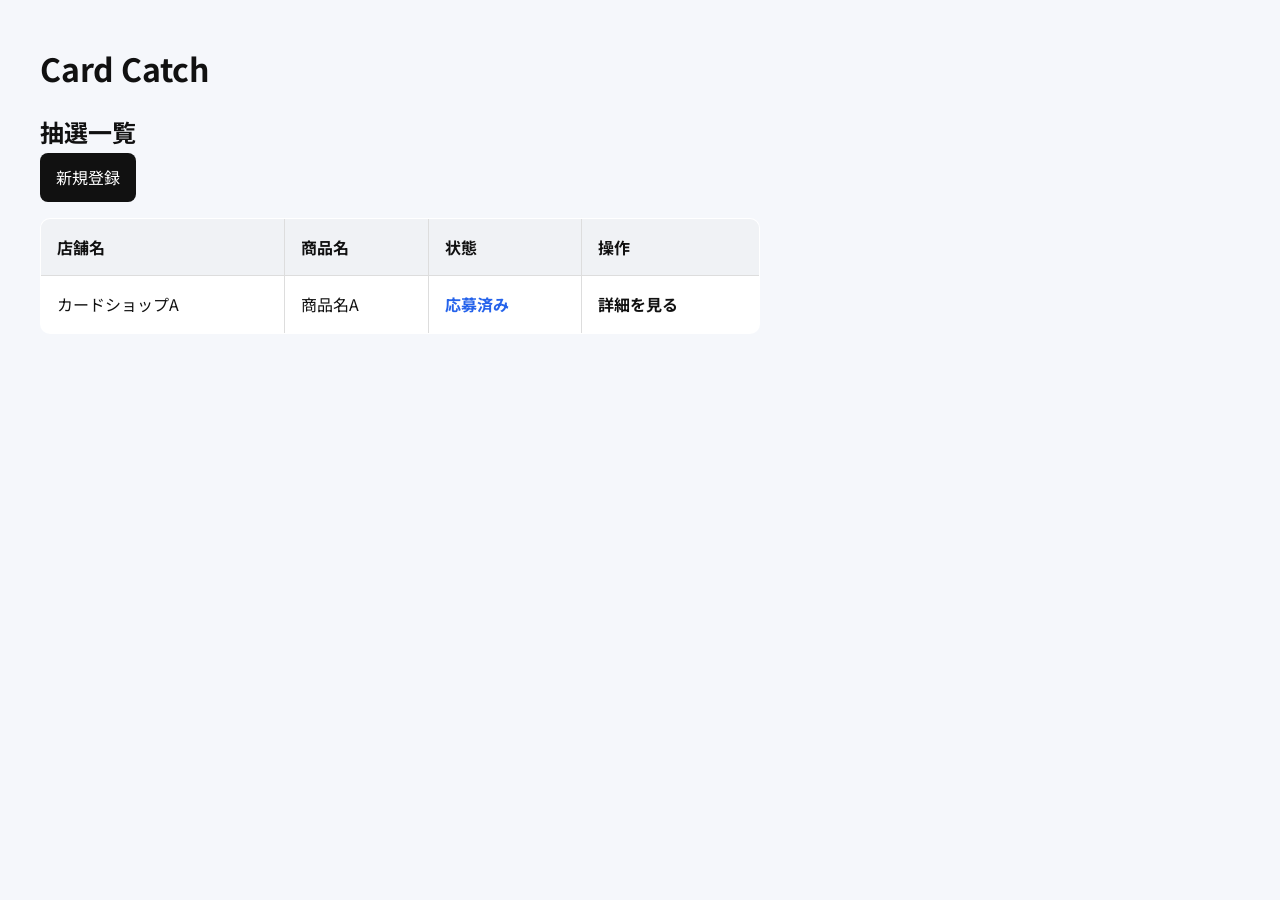
==== app/lotteries.html @ d0532e02 "フォルダ構成修正・抽選一覧画面更新" ====
<!DOCTYPE html>
<html lang="ja">

<head>
    <link rel="stylesheet" href="../css/style.css">
    <meta charset="UTF-8">
    <meta name="viewport" content="width=device-width, initial-scale=1.0">
    <title>抽選一覧 - Card Catch</title>
</head>

<body class="card-catch">


    <h1>Card Catch</h1>
    <h2>抽選一覧</h2>
    <a href="#">新規登録</a>

    <table border="1">
        <tr>
            <th>店舗名</th>
            <th>商品名</th>
            <th>状態</th>
            <th>操作</th>
        </tr>
        <tr>
            <td>カードショップA</td>
            <td>商品名A</td>
            <td>応募済み</td>
            <td><a href="#">詳細を見る</a></td>
        </tr>
    </table>
</body>

</html>
---- css/style.css ----
/* ============================================================
    プロジェクトアーカイブテンプレート 共通CSS
    Modern Simple Design - Black, White, Gray
   ============================================================ */

@import url('https://fonts.googleapis.com/css2?family=Noto+Sans+JP:wght@300;400;500;700;900&family=Inter:wght@400;500;600;700;800&display=swap');

/* --- CSS Variables --- */
:root {
  --black: #000000;
  --gray-900: #111111;
  --gray-800: #1a1a1a;
  --gray-700: #333333;
  --gray-600: #555555;
  --gray-500: #777777;
  --gray-400: #999999;
  --gray-300: #cccccc;
  --gray-200: #e5e5e5;
  --gray-100: #f5f5f5;
  --white: #ffffff;
  --text: var(--gray-900);
  --text-light: var(--gray-600);
  --text-muted: var(--gray-400);
  --bg: var(--white);
  --bg-gray: var(--gray-100);
  --border: var(--gray-200);
  --border-dark: var(--gray-300);
  --font-ja: 'Noto Sans JP', sans-serif;
  --font-en: 'Inter', sans-serif;
  --sidebar-width: 280px;
}

/* --- Reset & Base --- */
*,
*::before,
*::after {
  box-sizing: border-box;
  margin: 0;
  padding: 0;
}

html {
  font-size: 16px;
  scroll-behavior: smooth;
}

body {
  font-family: var(--font-ja);
  color: var(--text);
  background: var(--bg-gray);
  line-height: 1.8;
  -webkit-font-smoothing: antialiased;
}

img {
  max-width: 100%;
  height: auto;
}

a {
  color: var(--gray-700);
  text-decoration: none;
  transition: color 0.2s;
}

a:hover {
  color: var(--black);
}

/* --- Layout --- */
.page-wrapper {
  display: flex;
  min-height: 100vh;
}

/* --- Sidebar --- */
.sidebar {
  position: fixed;
  top: 0;
  left: 0;
  width: var(--sidebar-width);
  height: 100vh;
  background: var(--black);
  color: var(--white);
  overflow-y: auto;
  z-index: 100;
  display: flex;
  flex-direction: column;
}

.sidebar-header {
  padding: 32px 24px;
  border-bottom: 1px solid var(--gray-800);
}

.sidebar-header .logo {
  font-family: var(--font-en);
  font-size: 11px;
  font-weight: 600;
  letter-spacing: 3px;
  text-transform: uppercase;
  color: var(--gray-500);
  margin-bottom: 8px;
}

.sidebar-header .project-name {
  font-size: 14px;
  font-weight: 700;
  line-height: 1.5;
  color: var(--white);
}

.sidebar-nav {
  flex: 1;
  padding: 24px 0;
}

.sidebar-nav .nav-group {
  margin-bottom: 16px;
}

.sidebar-nav .nav-group-title {
  font-size: 10px;
  font-weight: 700;
  letter-spacing: 2px;
  text-transform: uppercase;
  color: var(--gray-500);
  padding: 8px 24px 8px;
}

.sidebar-nav a {
  display: flex;
  align-items: center;
  gap: 12px;
  padding: 10px 24px;
  color: var(--gray-400);
  font-size: 13px;
  font-weight: 500;
  transition: all 0.15s;
  border-left: 2px solid transparent;
}

.sidebar-nav a:hover {
  color: var(--white);
  background: var(--gray-900);
}

.sidebar-nav a.active {
  color: var(--white);
  background: var(--gray-900);
  border-left-color: var(--white);
}

.sidebar-nav .nav-number {
  display: inline-flex;
  align-items: center;
  justify-content: center;
  width: 24px;
  height: 24px;
  background: var(--gray-800);
  font-family: var(--font-en);
  font-size: 11px;
  font-weight: 700;
  flex-shrink: 0;
}

.sidebar-footer {
  padding: 20px 24px;
  border-top: 1px solid var(--gray-800);
  font-size: 11px;
  color: var(--gray-600);
}

/* --- Main Content --- */
.main-content {
  flex: 1;
  margin-left: var(--sidebar-width);
  min-width: 0;
}

/* --- Document Header --- */
.doc-header {
  background: var(--white);
  border-bottom: 1px solid var(--border);
  padding: 40px 56px;
}

.doc-header .doc-category {
  font-family: var(--font-en);
  font-size: 11px;
  font-weight: 700;
  letter-spacing: 3px;
  text-transform: uppercase;
  color: var(--gray-500);
  margin-bottom: 12px;
}

.doc-header .doc-title {
  font-size: 32px;
  font-weight: 900;
  line-height: 1.2;
  color: var(--black);
  margin-bottom: 16px;
  letter-spacing: -0.5px;
}

.doc-header .doc-meta {
  display: flex;
  gap: 32px;
  font-size: 13px;
  color: var(--text-light);
}

.doc-header .doc-meta span {
  display: flex;
  align-items: center;
  gap: 8px;
}

/* --- Document Body --- */
.doc-body {
  padding: 48px 56px 96px;
  max-width: 960px;
}

/* --- Section --- */
.section {
  margin-bottom: 56px;
}

.section-title {
  font-size: 20px;
  font-weight: 900;
  color: var(--black);
  margin-bottom: 24px;
  padding-bottom: 12px;
  border-bottom: 2px solid var(--black);
  display: flex;
  align-items: center;
  gap: 12px;
  letter-spacing: -0.3px;
}

.section-title .section-icon {
  display: inline-flex;
  align-items: center;
  justify-content: center;
  width: 36px;
  height: 36px;
  background: var(--black);
  color: var(--white);
  font-size: 16px;
  flex-shrink: 0;
}

.subsection {
  margin-bottom: 36px;
}

.subsection-title {
  font-size: 16px;
  font-weight: 700;
  color: var(--text);
  margin-bottom: 16px;
  padding-left: 16px;
  border-left: 3px solid var(--black);
}

/* --- Fill Block (Template Input Area) --- */
.fill-block {
  background: var(--white);
  border: 1px dashed var(--gray-300);
  padding: 24px;
  margin-bottom: 24px;
  transition: border-color 0.2s;
}

.fill-block:hover {
  border-color: var(--gray-500);
}

.fill-block.completed {
  border-style: solid;
  border-color: var(--gray-700);
  background: var(--gray-100);
}

.fill-label {
  font-size: 14px;
  font-weight: 700;
  color: var(--black);
  margin-bottom: 4px;
  display: flex;
  align-items: center;
  gap: 8px;
}

.fill-label .required {
  font-size: 10px;
  font-weight: 700;
  color: var(--white);
  background: var(--black);
  padding: 2px 8px;
}

.fill-label .optional {
  font-size: 10px;
  font-weight: 700;
  color: var(--white);
  background: var(--gray-500);
  padding: 2px 8px;
}

.fill-hint {
  font-size: 13px;
  color: var(--text-light);
  margin-bottom: 12px;
  line-height: 1.6;
}

.fill-content {
  background: var(--gray-100);
  border: 1px solid var(--border);
  padding: 16px 20px;
  min-height: 48px;
  font-size: 14px;
  line-height: 1.7;
  color: var(--text-muted);
}

.fill-content p {
  margin-bottom: 8px;
}

.fill-content p:last-child {
  margin-bottom: 0;
}

.ascii-diagram {
  overflow-x: auto;
}

.ascii-diagram pre {
  font-family: 'Courier New', Courier, monospace;
  white-space: pre;
  font-size: 13px;
  line-height: 1.4;
  margin: 0;
  overflow-x: auto;
}

.code-block {
  overflow-x: auto;
}

.code-block pre {
  font-family: 'Courier New', Courier, monospace;
  white-space: pre;
  font-size: 13px;
  line-height: 1.6;
  margin: 0;
  overflow-x: auto;
}

.code-block .comment {
  color: #6a9955;
}

.code-block .keyword {
  color: #569cd6;
  font-weight: bold;
}

/* --- Prompt Box (Gemini Style) --- */
.prompt-box {
  background: linear-gradient(135deg, #4285F4 0%, #9B72CB 50%, #D96570 100%);
  border: none;
  padding: 24px;
  margin-top: 16px;
  font-size: 13px;
  color: white;
}

.prompt-box .prompt-title {
  font-weight: 700;
  color: white;
  margin-bottom: 12px;
  display: flex;
  align-items: center;
  gap: 8px;
  font-size: 12px;
  letter-spacing: 1px;
  text-transform: uppercase;
}

.prompt-box .prompt-text {
  background: rgba(0, 0, 0, 0.35);
  border: none;
  padding: 18px 20px;
  font-size: 13px;
  color: white;
  line-height: 1.8;
  white-space: pre-wrap;
  margin-top: 8px;
  cursor: pointer;
  transition: background 0.2s;
}

.prompt-box .prompt-text:hover {
  background: rgba(0, 0, 0, 0.45);
}

.prompt-box .prompt-note {
  font-size: 12px;
  color: rgba(255, 255, 255, 0.8);
  margin-top: 12px;
}

/* --- Table --- */
.doc-table {
  width: 100%;
  border-collapse: collapse;
  font-size: 14px;
  margin-bottom: 24px;
  background: var(--white);
  border: 1px solid var(--border);
}

.doc-table thead th {
  background: var(--black);
  color: var(--white);
  font-weight: 700;
  padding: 14px 20px;
  text-align: left;
  font-size: 13px;
}

.doc-table tbody td {
  padding: 14px 20px;
  border-bottom: 1px solid var(--border);
  vertical-align: top;
}

.doc-table tbody tr:last-child td {
  border-bottom: none;
}

.doc-table tbody tr:hover {
  background: var(--gray-100);
}

/* template row */
.doc-table .template-row td {
  color: var(--text-muted);
  font-style: italic;
}

/* --- Status Badge --- */
.badge {
  display: inline-flex;
  align-items: center;
  padding: 4px 12px;
  font-size: 11px;
  font-weight: 700;
}

.badge-must {
  background: var(--black);
  color: var(--white);
}

.badge-should {
  background: var(--gray-600);
  color: var(--white);
}

.badge-could {
  background: var(--gray-300);
  color: var(--gray-700);
}

/* --- Card Grid --- */
.card-grid {
  display: grid;
  grid-template-columns: repeat(auto-fill, minmax(280px, 1fr));
  gap: 24px;
  margin-bottom: 24px;
}

.card {
  background: var(--white);
  border: 1px solid var(--border);
  padding: 28px;
  transition: border-color 0.2s, transform 0.2s;
}

.card:hover {
  border-color: var(--gray-500);
  transform: translateY(-2px);
}

.card-title {
  font-size: 16px;
  font-weight: 700;
  color: var(--black);
  margin-bottom: 10px;
}

.card-text {
  font-size: 13px;
  color: var(--text-light);
  line-height: 1.7;
}

/* --- Info Box --- */
.info-box {
  padding: 20px 24px;
  margin-bottom: 24px;
  font-size: 14px;
  border-left: 3px solid var(--black);
  background: var(--gray-100);
}

.info-box.info {
  border-left-color: var(--gray-700);
}

.info-box.success {
  border-left-color: var(--gray-500);
  background: var(--gray-100);
}

.info-box.warning {
  border-left-color: var(--gray-400);
  background: var(--gray-100);
}

.info-box.danger {
  border-left-color: var(--black);
  background: var(--gray-100);
}

.info-box strong {
  display: block;
  margin-bottom: 6px;
}

/* --- External Link Box (fill-block style) --- */
.external-link-box {
  background: var(--white);
  border: 1px dashed var(--gray-300);
  padding: 24px;
  margin-bottom: 24px;
  transition: border-color 0.2s;
}

.external-link-box:hover {
  border-color: var(--gray-500);
}

.external-link-box .external-link-box-title {
  font-size: 14px;
  font-weight: 700;
  color: var(--black);
  margin-bottom: 4px;
  display: flex;
  align-items: center;
  gap: 8px;
}

.external-link-box .external-link-box-title .material-symbols-outlined {
  font-size: 18px;
  color: var(--gray-500);
}

.external-link-box .external-link-box-desc {
  font-size: 13px;
  color: var(--text-light);
  margin-bottom: 12px;
  line-height: 1.6;
}

.external-link-box .external-link-input {
  display: inline-flex;
  align-items: stretch;
}

.external-link-box .external-link-input input {
  font-size: 13px;
  color: var(--text-muted);
  font-family: var(--font-en);
  background: var(--gray-100);
  border: 1px solid var(--border);
  padding: 0 14px;
  height: 40px;
  min-width: 280px;
  outline: none;
}

.external-link-box .external-link-input input:focus {
  border-color: var(--gray-400);
}

.external-link-box .link-btn {
  display: inline-flex;
  align-items: center;
  gap: 6px;
  background: var(--black);
  color: var(--white);
  padding: 0 16px;
  height: 40px;
  font-size: 13px;
  font-weight: 600;
  text-decoration: none;
  transition: background 0.2s;
  white-space: nowrap;
  margin-left: -1px;
}

.external-link-box .link-btn:hover {
  background: var(--gray-700);
  color: var(--white);
}

.external-link-box .link-btn .material-symbols-outlined {
  font-size: 16px;
}

/* --- Flow Chart --- */
.flow-chart {
  display: flex;
  align-items: center;
  gap: 12px;
  flex-wrap: wrap;
  margin-bottom: 24px;
}

.flow-step {
  background: var(--black);
  color: var(--white);
  padding: 10px 24px;
  font-size: 13px;
  font-weight: 700;
  white-space: nowrap;
}

.flow-arrow {
  color: var(--gray-400);
  font-size: 18px;
}

/* --- Progress --- */
.progress-bar {
  display: flex;
  gap: 4px;
  margin-bottom: 28px;
}

.progress-step {
  flex: 1;
  height: 4px;
  background: var(--gray-200);
}

.progress-step.done {
  background: var(--black);
}

.progress-step.current {
  background: var(--gray-500);
}

/* --- TOC (Table of Contents) --- */
.toc {
  background: var(--white);
  border: 1px solid var(--border);
  padding: 28px;
  margin-bottom: 36px;
}

.toc-title {
  font-size: 14px;
  font-weight: 700;
  color: var(--black);
  margin-bottom: 16px;
}

.toc-list {
  list-style: none;
  counter-reset: toc-counter;
}

.toc-list li {
  counter-increment: toc-counter;
}

.toc-list li a {
  display: flex;
  align-items: center;
  gap: 12px;
  padding: 8px 0;
  color: var(--text);
  font-size: 14px;
  border-bottom: 1px solid var(--gray-100);
  transition: color 0.2s;
}

.toc-list li a:hover {
  color: var(--black);
}

.toc-list li a::before {
  content: counter(toc-counter, decimal-leading-zero);
  font-family: var(--font-en);
  font-size: 12px;
  font-weight: 700;
  color: var(--gray-500);
  width: 28px;
  flex-shrink: 0;
}

/* --- Hamburger (mobile) --- */
.hamburger {
  display: none;
  position: fixed;
  top: 16px;
  left: 16px;
  z-index: 200;
  width: 48px;
  height: 48px;
  background: var(--black);
  border: none;
  cursor: pointer;
  flex-direction: column;
  align-items: center;
  justify-content: center;
  gap: 6px;
}

.hamburger span {
  display: block;
  width: 20px;
  height: 2px;
  background: var(--white);
  transition: all 0.3s;
}

/* --- Icon --- */
.icon-sm {
  font-size: 18px;
}

/* --- Responsive --- */
@media (max-width: 1024px) {
  :root {
    --sidebar-width: 260px;
  }

  .doc-header,
  .doc-body {
    padding-left: 36px;
    padding-right: 36px;
  }
}

@media (max-width: 768px) {
  .hamburger {
    display: flex;
  }

  .sidebar {
    transform: translateX(-100%);
    transition: transform 0.3s;
  }

  .sidebar.open {
    transform: translateX(0);
  }

  .main-content {
    margin-left: 0;
  }

  .doc-header {
    padding: 28px 24px;
    padding-top: 80px;
  }

  .doc-header .doc-title {
    font-size: 24px;
  }

  .doc-body {
    padding: 28px 24px 72px;
  }

  .doc-header .doc-meta {
    flex-direction: column;
    gap: 6px;
  }

  .card-grid {
    grid-template-columns: 1fr;
  }

  .flow-chart {
    flex-direction: column;
    align-items: flex-start;
  }

  .flow-arrow {
    transform: rotate(90deg);
  }
}

/* --- Print --- */
@media print {

  .sidebar,
  .hamburger {
    display: none !important;
  }

  .main-content {
    margin-left: 0 !important;
  }

  .prompt-box {
    break-inside: avoid;
  }

  .fill-block {
    break-inside: avoid;
    border-style: solid;
  }

  .doc-header {
    border-bottom: 2px solid #000;
  }
}

/* Card Catch */
.card-catch {
  background: #f5f7fb;
  padding: 40px;
}

.card-catch h1 {
  margin-bottom: 12px;
  font-size: 32px;
}

.card-catch>a {
  display: inline-block;
  margin-bottom: 16px;
  padding: 10px 16px;
  background: #111111;
  color: #ffffff;
  text-decoration: none;
  border-radius: 8px;
}

.card-catch table {
  width: 100%;
  max-width: 720px;
  border-collapse: collapse;
  background: #ffffff;
}

.card-catch th,
.card-catch td {
  padding: 14px 16px;
  border: 1px solid #dddddd;
  text-align: left;
}

.card-catch td:nth-child(3) {
  font-weight: bold;
  color: #2563eb;
}

.card-catch td a {
  color: #111111;
  font-weight: bold;
  text-decoration: none;
}

.card-catch td a:hover {
  text-decoration: underline;
}

.card-catch table {
  border-radius: 10px;
  overflow: hidden;
}

.card-catch th {
  background: #f0f2f5;
}
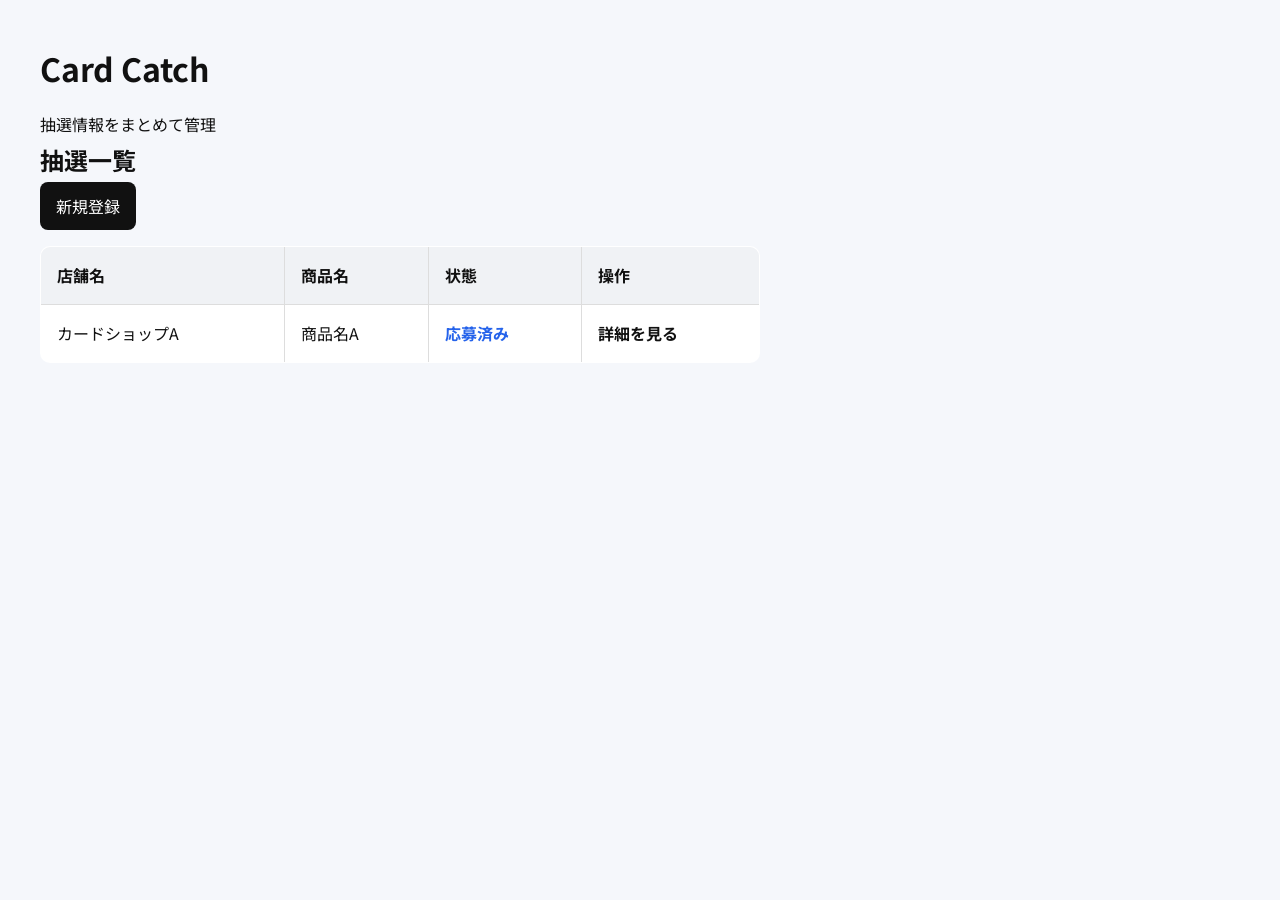
==== commit 66489f46: "抽選登録・詳細画面を追加" ====
--- a/app/lotteries.html
+++ b/app/lotteries.html
@@ -11,10 +11,12 @@
 <body class="card-catch">
 
 
-    <h1>Card Catch</h1>
+    <header class="card-catch-header">
+        <h1>Card Catch</h1>
+        <p>抽選情報をまとめて管理</p>
+    </header>
     <h2>抽選一覧</h2>
-    <a href="#">新規登録</a>
-
+    <a href="lottery-form.html">新規登録</a>
     <table border="1">
         <tr>
             <th>店舗名</th>
--- a/css/style.css
+++ b/css/style.css
@@ -896,4 +896,48 @@
 
 .card-catch th {
   background: #f0f2f5;
-}+}
+
+.card-catch form {
+  max-width: 520px;
+  background: #ffffff;
+  padding: 24px;
+  border-radius: 16px;
+}
+
+.card-catch form p {
+  margin-bottom: 16px;
+}
+
+.card-catch input,
+.card-catch select {
+  width: 100%;
+  max-width: 360px;
+  padding: 10px 12px;
+  margin-top: 6px;
+  border: 1px solid #ccc;
+  border-radius: 8px;
+  font-size: 16px;
+}
+
+.card-catch button {
+  padding: 10px 18px;
+  background: #111111;
+  color: #ffffff;
+  border: none;
+  border-radius: 8px;
+  font-size: 16px;
+  cursor: pointer;
+
+  .lottery-detail-card {
+    max-width: 520px;
+    background: #ffffff;
+    padding: 24px;
+    border-radius: 16px;
+    margin-bottom: 20px;
+  }
+
+  .lottery-detail-card p {
+    margin-bottom: 18px;
+    line-height: 1.7;
+  }
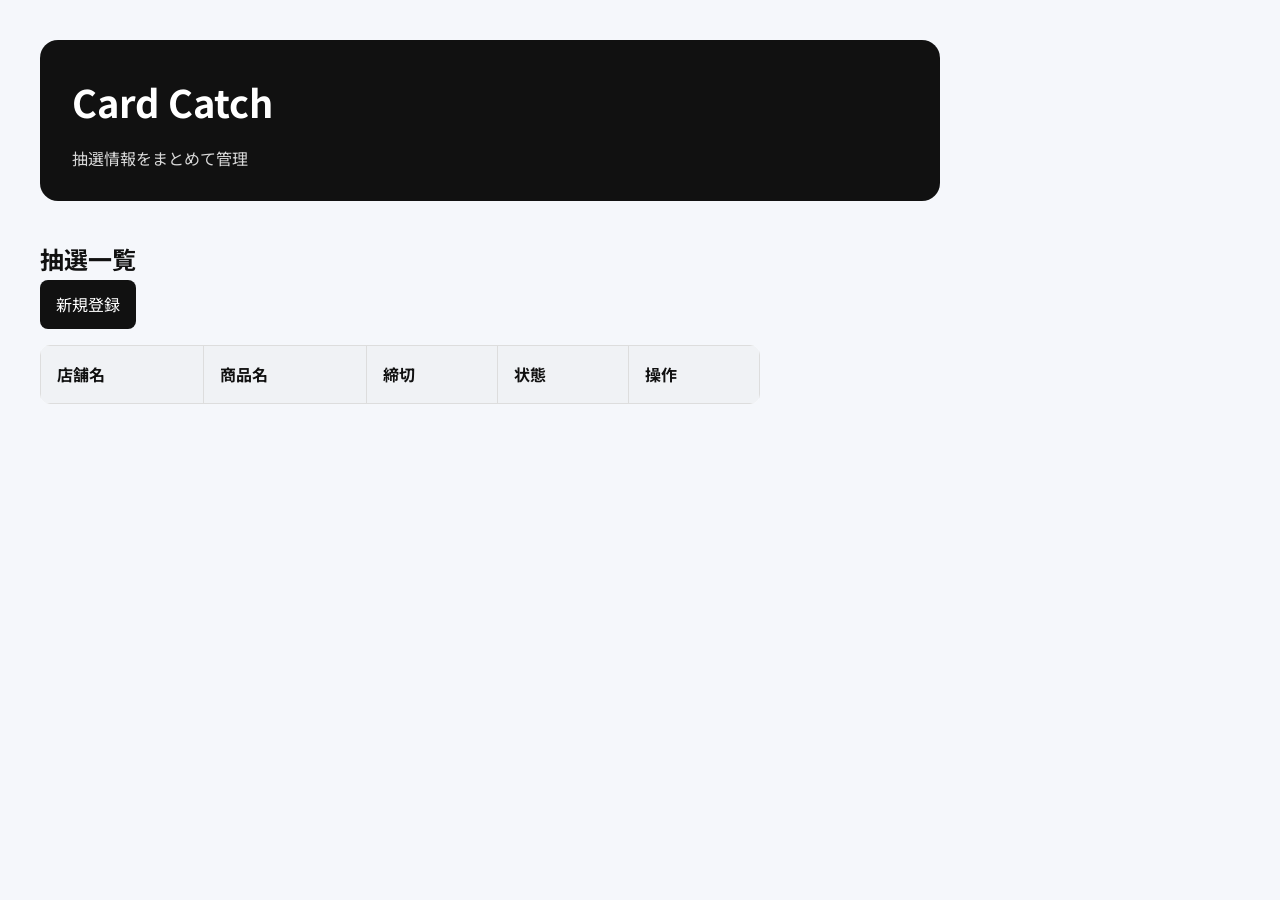
==== commit e63486f6: "Card Catch 3画面デザインと画面遷移を改善" ====
--- a/app/lotteries.html
+++ b/app/lotteries.html
@@ -2,35 +2,63 @@
 <html lang="ja">
 
 <head>
-    <link rel="stylesheet" href="../css/style.css">
     <meta charset="UTF-8">
     <meta name="viewport" content="width=device-width, initial-scale=1.0">
     <title>抽選一覧 - Card Catch</title>
+    <link rel="stylesheet" href="../css/style.css">
 </head>
 
 <body class="card-catch">
-
 
     <header class="card-catch-header">
         <h1>Card Catch</h1>
         <p>抽選情報をまとめて管理</p>
     </header>
+
     <h2>抽選一覧</h2>
+
     <a href="lottery-form.html">新規登録</a>
-    <table border="1">
-        <tr>
-            <th>店舗名</th>
-            <th>商品名</th>
-            <th>状態</th>
-            <th>操作</th>
-        </tr>
-        <tr>
-            <td>カードショップA</td>
-            <td>商品名A</td>
-            <td>応募済み</td>
-            <td><a href="#">詳細を見る</a></td>
-        </tr>
+
+    <table>
+        <thead>
+            <tr>
+                <th>店舗名</th>
+                <th>商品名</th>
+                <th>締切</th>
+                <th>状態</th>
+                <th>操作</th>
+            </tr>
+        </thead>
+
+        <tbody id="lotteryTableBody">
+        </tbody>
     </table>
+
+    <script>
+        const lotteries =
+            JSON.parse(localStorage.getItem("lotteries")) || [];
+
+        const tbody = document.getElementById("lotteryTableBody");
+
+        lotteries.forEach(function (lottery) {
+            const row = document.createElement("tr");
+
+            row.innerHTML = `
+        <td>${lottery.shopName}</td>
+        <td>${lottery.productName}</td>
+        <td>${lottery.deadline}</td>
+        <td>${lottery.status}</td>
+        <td>
+          <a href="lottery-detail.html?id=${lottery.id}">
+            詳細を見る
+          </a>
+        </td>
+      `;
+
+            tbody.appendChild(row);
+        });
+    </script>
+
 </body>
 
 </html>
--- a/css/style.css
+++ b/css/style.css
@@ -940,4 +940,217 @@
   .lottery-detail-card p {
     margin-bottom: 18px;
     line-height: 1.7;
-  }+  }
+
+  .card-catch input[type="checkbox"] {
+    width: auto;
+    margin: 0 8px 0 0;
+  }
+
+  .card-catch form label {
+    display: inline-flex;
+    align-items: center;
+  }
+
+
+  /* ===== Card Catch 共通デザイン ===== */
+
+  body.card-catch {
+    margin: 0;
+    min-height: 100vh;
+    padding: 48px;
+    box-sizing: border-box;
+    background: #f4f6f9;
+    color: #222;
+    font-family: Arial, "Hiragino Kaku Gothic ProN", "Yu Gothic", sans-serif;
+  }
+
+  .card-catch .card-catch-header {
+    max-width: 900px;
+    margin-bottom: 36px;
+    padding: 28px 32px;
+    background: #111;
+    color: #fff;
+    border-radius: 18px;
+  }
+
+  .card-catch .card-catch-header h1 {
+    margin: 0 0 8px;
+    font-size: 38px;
+    letter-spacing: 1px;
+  }
+
+  .card-catch .card-catch-header p {
+    margin: 0;
+    color: #d9d9d9;
+  }
+
+  .card-catch h2 {
+    margin: 0 0 22px;
+    font-size: 28px;
+  }
+
+  /* ボタン */
+  .card-catch a,
+  .card-catch button {
+    display: inline-block;
+    padding: 11px 18px;
+    margin: 4px 8px 12px 0;
+    border: none;
+    border-radius: 10px;
+    background: #111;
+    color: #fff;
+    text-decoration: none;
+    font-size: 15px;
+    font-weight: bold;
+    cursor: pointer;
+  }
+
+  .card-catch a:hover,
+  .card-catch button:hover {
+    opacity: 0.75;
+  }
+
+  /* 一覧 */
+  .card-catch table {
+    width: 100%;
+    max-width: 900px;
+    margin-top: 18px;
+    border-collapse: collapse;
+    background: #fff;
+    border-radius: 16px;
+    overflow: hidden;
+    box-shadow: 0 8px 24px rgba(0, 0, 0, 0.06);
+  }
+
+  .card-catch th,
+  .card-catch td {
+    padding: 18px;
+    border-bottom: 1px solid #e5e5e5;
+    text-align: left;
+  }
+
+  .card-catch th {
+    background: #eef1f5;
+    font-weight: bold;
+  }
+
+  .card-catch tbody tr:hover {
+    background: #fafafa;
+  }
+
+  /* 登録・編集 */
+  .card-catch form {
+    max-width: 520px;
+    padding: 32px;
+    background: #fff;
+    border-radius: 18px;
+    box-shadow: 0 8px 24px rgba(0, 0, 0, 0.06);
+  }
+
+  .card-catch form p {
+    margin: 0 0 20px;
+  }
+
+  .card-catch label,
+  .card-catch strong {
+    font-weight: bold;
+  }
+
+  .card-catch input[type="text"],
+  .card-catch input[type="date"],
+  .card-catch select {
+    width: 100%;
+    box-sizing: border-box;
+    padding: 13px 14px;
+    margin-top: 7px;
+    border: 1px solid #ccc;
+    border-radius: 10px;
+    font-size: 16px;
+    background: #fff;
+  }
+
+  /* チェックボックス */
+  .card-catch .product-condition {
+    margin-top: 8px;
+    margin-bottom: 18px;
+  }
+
+  .card-catch .product-condition label {
+    display: flex;
+    align-items: center;
+    gap: 8px;
+    margin: 10px 0;
+    font-weight: normal;
+  }
+
+  .card-catch .product-condition input[type="checkbox"] {
+    width: auto;
+    margin: 0;
+  }
+
+  /* 詳細 */
+  .card-catch .lottery-detail-card {
+    max-width: 520px;
+    padding: 32px;
+    margin-bottom: 20px;
+    background: #fff;
+    border-radius: 18px;
+    box-shadow: 0 8px 24px rgba(0, 0, 0, 0.06);
+  }
+
+  .card-catch .lottery-detail-card p {
+    margin: 0 0 20px;
+    line-height: 1.7;
+  }
+
+  .card-catch .lottery-detail-card strong {
+    display: inline-block;
+    margin-bottom: 4px;
+  }
+
+  /* スマホ */
+  @media (max-width: 700px) {
+    body.card-catch {
+      padding: 24px 16px;
+    }
+
+    .card-catch .card-catch-header {
+      padding: 22px;
+    }
+
+    .card-catch .card-catch-header h1 {
+      font-size: 30px;
+    }
+
+    .card-catch table {
+      font-size: 14px;
+    }
+
+    .card-catch th,
+    .card-catch td {
+      padding: 10px;
+    }
+  }
+}
+
+/* Card Catch ヘッダー最終調整 */
+body.card-catch header.card-catch-header {
+  max-width: 900px;
+  margin-bottom: 36px;
+  padding: 28px 32px;
+  background: #111 !important;
+  color: #fff !important;
+  border-radius: 18px;
+}
+
+body.card-catch header.card-catch-header h1 {
+  margin: 0 0 8px;
+  font-size: 38px;
+  color: #fff !important;
+}
+
+body.card-catch header.card-catch-header p {
+  margin: 0;
+  color: #d9d9d9 !important;
+}
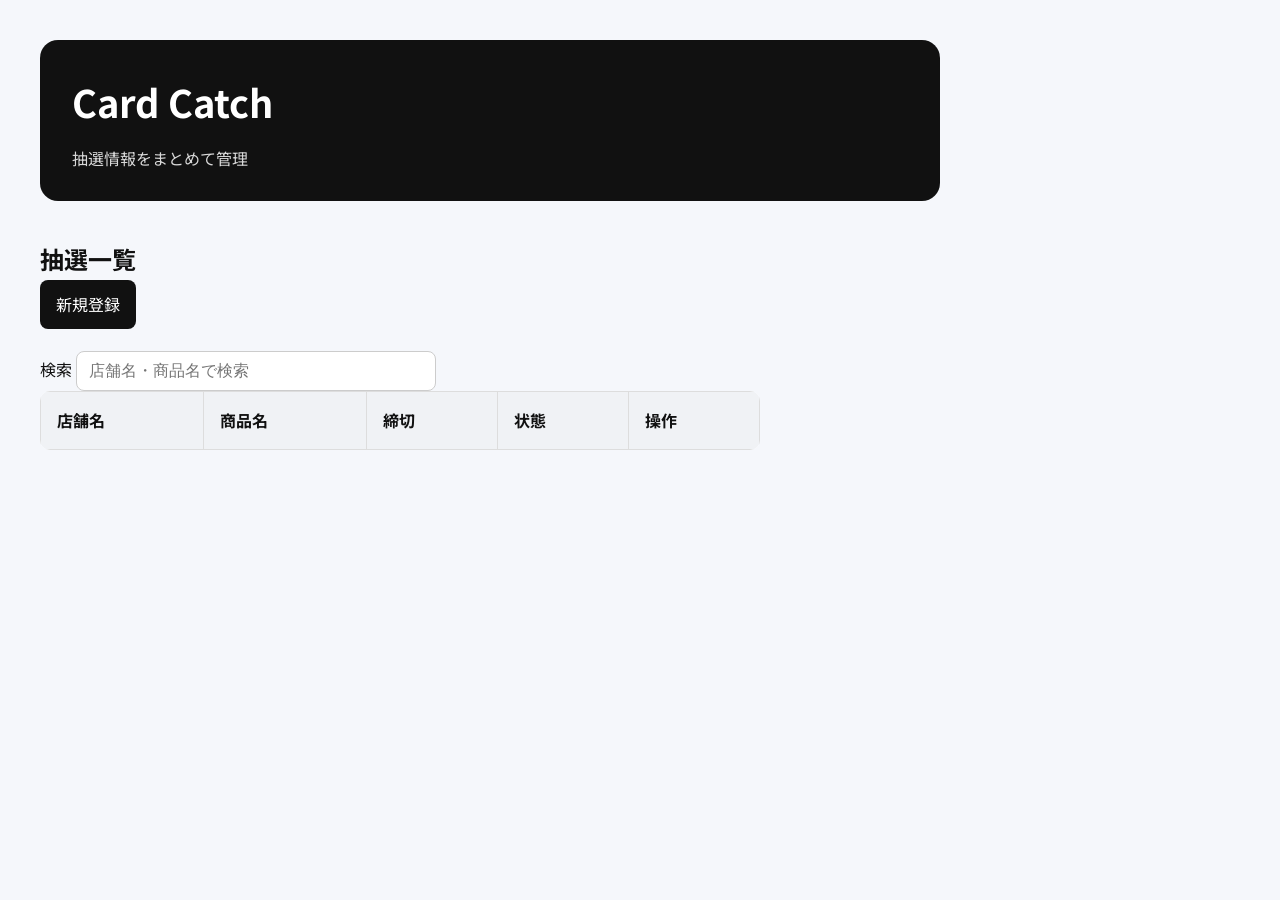
==== commit 9f5b1267: "no message" ====
--- a/app/lotteries.html
+++ b/app/lotteries.html
@@ -19,6 +19,11 @@
 
     <a href="lottery-form.html">新規登録</a>
 
+    <div class="lottery-search">
+        <label for="searchInput">検索</label>
+        <input type="text" id="searchInput" placeholder="店舗名・商品名で検索">
+    </div>
+
     <table>
         <thead>
             <tr>
@@ -30,33 +35,84 @@
             </tr>
         </thead>
 
-        <tbody id="lotteryTableBody">
-        </tbody>
+        <tbody id="lotteryList"></tbody>
     </table>
 
     <script>
         const lotteries =
             JSON.parse(localStorage.getItem("lotteries")) || [];
 
-        const tbody = document.getElementById("lotteryTableBody");
+        const tbody = document.getElementById("lotteryList");
+        const searchInput = document.getElementById("searchInput");
 
-        lotteries.forEach(function (lottery) {
-            const row = document.createElement("tr");
+        function getStatusClass(status) {
+            if (status === "未応募") {
+                return "status-unapplied";
+            }
 
-            row.innerHTML = `
-        <td>${lottery.shopName}</td>
-        <td>${lottery.productName}</td>
-        <td>${lottery.deadline}</td>
-        <td>${lottery.status}</td>
-        <td>
-          <a href="lottery-detail.html?id=${lottery.id}">
-            詳細を見る
-          </a>
-        </td>
-      `;
+            if (status === "応募済み") {
+                return "status-applied";
+            }
 
-            tbody.appendChild(row);
+            if (status === "当選") {
+                return "status-win";
+            }
+
+            if (status === "落選") {
+                return "status-lose";
+            }
+
+            return "";
+        }
+
+        function renderLotteries(items) {
+            tbody.innerHTML = "";
+
+            items.forEach(function (lottery) {
+                const row = document.createElement("tr");
+                const statusClass = getStatusClass(lottery.status);
+
+                row.innerHTML = `
+          <td>${lottery.shopName}</td>
+          <td>${lottery.productName}</td>
+          <td>${lottery.deadline}</td>
+          <td>
+            <span class="status ${statusClass}">
+              ${lottery.status}
+            </span>
+          </td>
+          <td>
+            <a href="lottery-detail.html?id=${lottery.id}">
+              詳細を見る
+            </a>
+          </td>
+        `;
+
+                tbody.appendChild(row);
+            });
+        }
+
+        searchInput.addEventListener("input", function () {
+            const keyword =
+                searchInput.value.trim().toLowerCase();
+
+            const filtered = lotteries.filter(function (lottery) {
+                const shop =
+                    (lottery.shopName || "").toLowerCase();
+
+                const product =
+                    (lottery.productName || "").toLowerCase();
+
+                return (
+                    shop.includes(keyword) ||
+                    product.includes(keyword)
+                );
+            });
+
+            renderLotteries(filtered);
         });
+
+        renderLotteries(lotteries);
     </script>
 
 </body>
